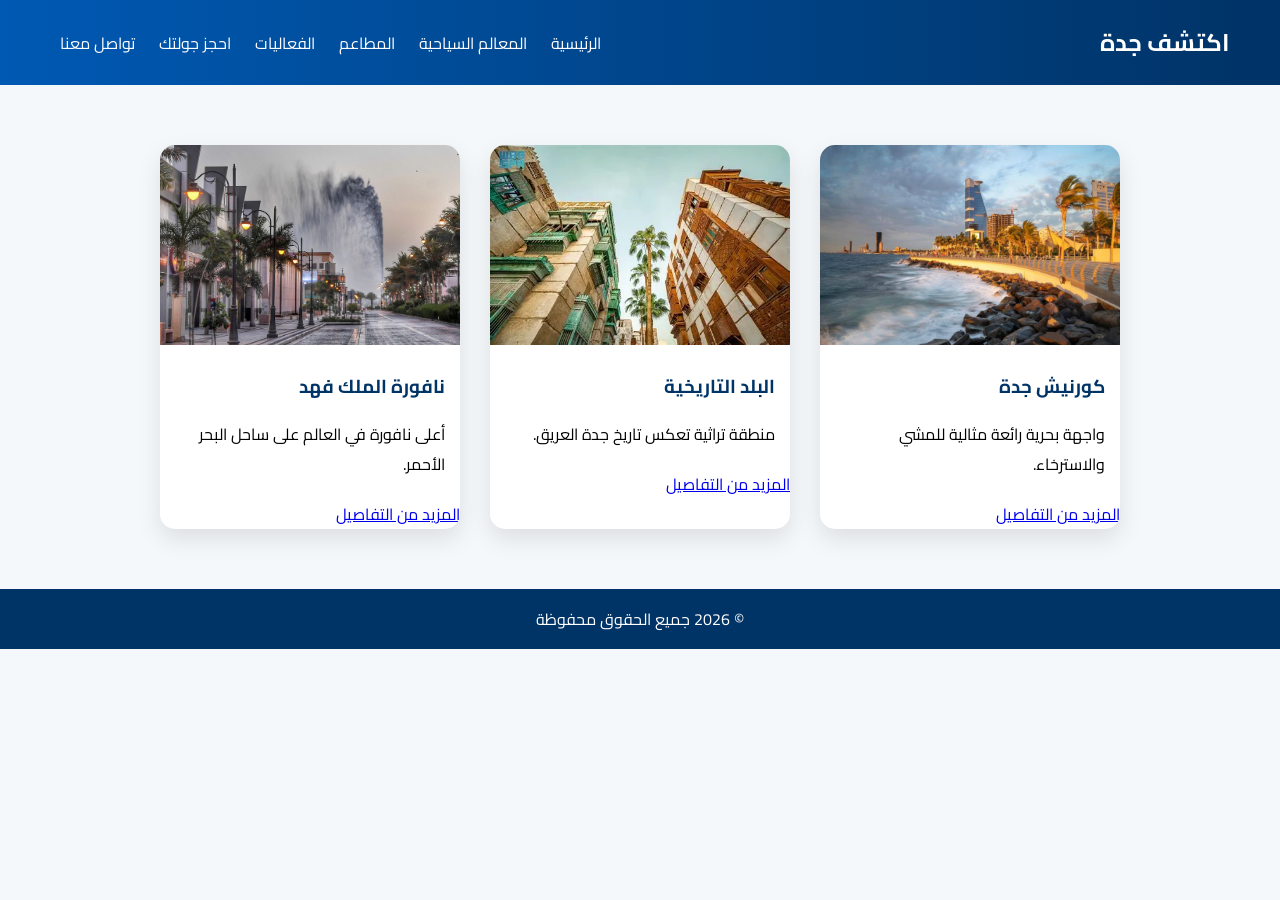
==== attractions.html @ ce53da72 "Add files via upload" ====
<!DOCTYPE html>
<html lang="ar">
<head>
    <meta charset="UTF-8">
    <title>المعالم السياحية</title>
    <link rel="stylesheet" href="style.css">
</head>
<body>

<header>
    <div class="logo">اكتشف جدة</div>
    <nav>
        <a href="index.html">الرئيسية</a>
        <a href="attractions.html">المعالم السياحية</a>
        <a href="restaurants.html">المطاعم</a>
        <a href="events.html">الفعاليات</a>
        <a href="booking.html">احجز جولتك</a>
        <a href="contact.html">تواصل معنا</a>
    </nav>
</header>

<section class="cards-container">

    <div class="card">
        <img src="images/corniche.jpg" alt="كورنيش جدة">
        <h3>كورنيش جدة</h3>
        <p>واجهة بحرية رائعة مثالية للمشي والاسترخاء.</p>
        <a href="corniche.html" class="details-btn">المزيد من التفاصيل</a>
    </div>

    <div class="card">
        <img src="images/albalad.jpg" alt="البلد">
        <h3>البلد التاريخية</h3>
        <p>منطقة تراثية تعكس تاريخ جدة العريق.</p>
        <a href="albalad.html" class="details-btn">المزيد من التفاصيل</a>
    </div>

    <div class="card">
        <img src="images/fountain.jpg" alt="نافورة الملك فهد">
        <h3>نافورة الملك فهد</h3>
        <p>أعلى نافورة في العالم على ساحل البحر الأحمر.</p>
        <a href="fountain.html" class="details-btn">المزيد من التفاصيل</a>
    </div>

</section>

<footer>
    <p>© 2026 جميع الحقوق محفوظة</p>
</footer>

</body>
</html>
---- style.css ----
@import url('https://fonts.googleapis.com/css2?family=Cairo:wght@400;700&display=swap');

* {
    margin: 0;
    padding: 0;
    box-sizing: border-box;
}

body {
    font-family: 'Cairo', sans-serif;
    direction: rtl;
    background-color: #f4f8fb;
}

/* ===== الهيدر ===== */
header {
    background: linear-gradient(to left, #003366, #0059b3);
    color: white;
    padding: 20px 50px;
    display: flex;
    justify-content: space-between;
    align-items: center;
}

.logo {
    font-size: 24px;
    font-weight: bold;
}

nav a {
    color: white;
    margin: 0 10px;
    text-decoration: none;
    transition: 0.3s;
}

nav a:hover {
    color: #ffd700;
}

/* ===== الهيرو ===== */
.hero {
    height: 90vh;
    background: url("images/jeddah.jpg") center/cover no-repeat;
    display: flex;
    justify-content: center;
    align-items: center;
    text-align: center;
    color: white;
}

.hero-content {
    background: rgba(0,0,0,0.5);
    padding: 40px;
    border-radius: 10px;
    animation: fadeIn 2s ease-in-out;
}

.hero h1 {
    font-size: 45px;
    margin-bottom: 20px;
}

.hero p {
    margin-bottom: 20px;
    font-size: 18px;
}

.btn {
    background-color: #ffd700;
    color: black;
    padding: 10px 25px;
    text-decoration: none;
    border-radius: 30px;
    transition: 0.3s;
}

.btn:hover {
    background-color: white;
}

/* ===== نبذة ===== */
.about {
    padding: 60px;
    text-align: center;
}

.about h2 {
    margin-bottom: 20px;
    color: #003366;
}

/* ===== الكروت ===== */
.cards-container {
    display: flex;
    justify-content: center;
    gap: 30px;
    padding: 60px;
    flex-wrap: wrap;
}

.card {
    background: white;
    width: 300px;
    border-radius: 15px;
    overflow: hidden;
    box-shadow: 0 10px 25px rgba(0,0,0,0.1);
    transition: 0.4s;
}

.card:hover {
    transform: translateY(-10px);
}

.card img {
    width: 100%;
    height: 200px;
    object-fit: cover;
}

.card h3 {
    margin: 15px;
    color: #003366;
}

.card p {
    margin: 0 15px 20px;
}

/* ===== الفوتر ===== */
footer {
    background: #003366;
    color: white;
    text-align: center;
    padding: 15px;
}

/* ===== انيميشن ===== */
@keyframes fadeIn {
    from {opacity: 0;}
    to {opacity: 1;}
}
.page-title {
    text-align: center;
    padding: 50px;
    background: linear-gradient(to left, #003366, #0059b3);
    color: white;
}

.page-title h1 {
    font-size: 35px;
}
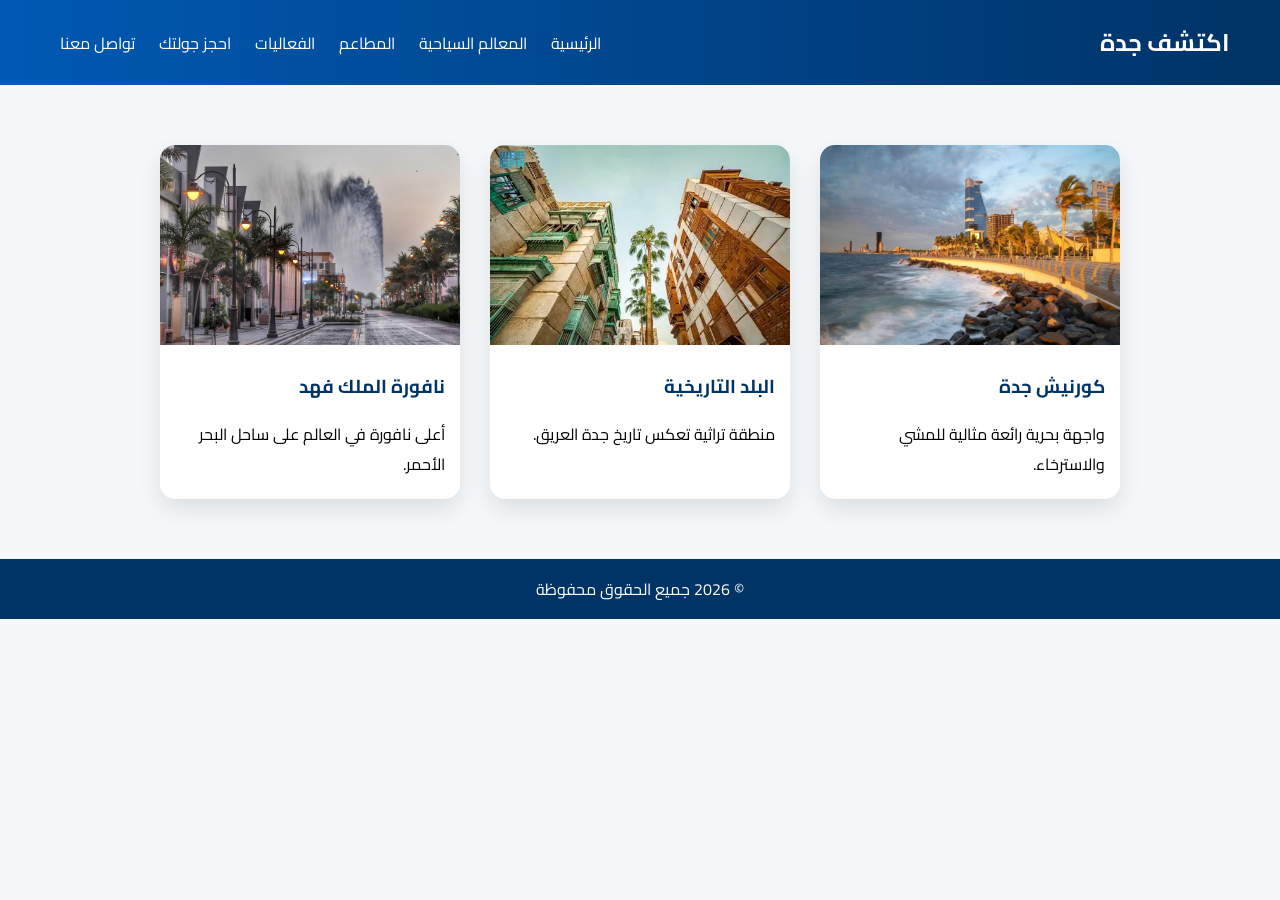
==== commit 5829dab6: "Add files via upload" ====
--- a/attractions.html
+++ b/attractions.html
@@ -25,21 +25,18 @@
         <img src="images/corniche.jpg" alt="كورنيش جدة">
         <h3>كورنيش جدة</h3>
         <p>واجهة بحرية رائعة مثالية للمشي والاسترخاء.</p>
-        <a href="corniche.html" class="details-btn">المزيد من التفاصيل</a>
     </div>
 
     <div class="card">
         <img src="images/albalad.jpg" alt="البلد">
         <h3>البلد التاريخية</h3>
         <p>منطقة تراثية تعكس تاريخ جدة العريق.</p>
-        <a href="albalad.html" class="details-btn">المزيد من التفاصيل</a>
     </div>
 
     <div class="card">
         <img src="images/fountain.jpg" alt="نافورة الملك فهد">
         <h3>نافورة الملك فهد</h3>
         <p>أعلى نافورة في العالم على ساحل البحر الأحمر.</p>
-        <a href="fountain.html" class="details-btn">المزيد من التفاصيل</a>
     </div>
 
 </section>
--- a/style.css
+++ b/style.css
@@ -1,3 +1,6 @@
+/* ===================================
+   الخط والإعدادات العامة
+=================================== */
 @import url('https://fonts.googleapis.com/css2?family=Cairo:wght@400;700&display=swap');
 
 * {
@@ -12,7 +15,10 @@
     background-color: #f4f8fb;
 }
 
-/* ===== الهيدر ===== */
+
+/* ===================================
+   الهيدر والتنقل (جميع الصفحات)
+=================================== */
 header {
     background: linear-gradient(to left, #003366, #0059b3);
     color: white;
@@ -38,7 +44,12 @@
     color: #ffd700;
 }
 
-/* ===== الهيرو ===== */
+
+/* ===================================
+   الصفحة الرئيسية
+=================================== */
+
+/* صورة الغلاف */
 .hero {
     height: 90vh;
     background: url("images/jeddah.jpg") center/cover no-repeat;
@@ -66,20 +77,7 @@
     font-size: 18px;
 }
 
-.btn {
-    background-color: #ffd700;
-    color: black;
-    padding: 10px 25px;
-    text-decoration: none;
-    border-radius: 30px;
-    transition: 0.3s;
-}
-
-.btn:hover {
-    background-color: white;
-}
-
-/* ===== نبذة ===== */
+/* قسم من نحن */
 .about {
     padding: 60px;
     text-align: center;
@@ -90,7 +88,10 @@
     color: #003366;
 }
 
-/* ===== الكروت ===== */
+
+/* ===================================
+   بطاقات المطاعم والفعاليات
+=================================== */
 .cards-container {
     display: flex;
     justify-content: center;
@@ -127,7 +128,145 @@
     margin: 0 15px 20px;
 }
 
-/* ===== الفوتر ===== */
+
+/* ===================================
+   زر عام (يستخدم في كل الصفحات)
+=================================== */
+.btn {
+    display: inline-block;
+    background-color: #0d6efd;
+    color: white;
+    padding: 8px 15px;
+    border-radius: 5px;
+    text-decoration: none;
+    transition: 0.3s;
+}
+
+.btn:hover {
+    background-color: #084298;
+}
+
+
+/* ===================================
+   صفحة عنوان داخلي (مثل احجز جولتك)
+=================================== */
+.page-title {
+    text-align: center;
+    padding: 50px;
+    background: linear-gradient(to left, #003366, #0059b3);
+    color: white;
+}
+
+.page-title h1 {
+    font-size: 35px;
+}
+
+
+/* ===================================
+   صفحة الحجز
+=================================== */
+.booking-section {
+    padding: 60px 20px;
+    text-align: center;
+}
+
+.booking-form {
+    max-width: 500px;
+    margin: auto;
+    background: white;
+    padding: 30px;
+    border-radius: 15px;
+    box-shadow: 0 8px 20px rgba(0,0,0,0.1);
+    text-align: right;
+}
+
+.booking-form label {
+    display: block;
+    margin-top: 15px;
+    font-weight: bold;
+}
+
+.booking-form input,
+.booking-form select,
+.booking-form textarea {
+    width: 100%;
+    padding: 10px;
+    margin-top: 5px;
+    border-radius: 8px;
+    border: 1px solid #ccc;
+}
+
+.booking-form button {
+    margin-top: 20px;
+    width: 100%;
+    padding: 12px;
+    background: #0d6efd;
+    color: white;
+    border: none;
+    border-radius: 8px;
+    font-size: 16px;
+    cursor: pointer;
+    transition: 0.3s;
+}
+
+.booking-form button:hover {
+    background: #084298;
+}
+
+
+/* ===================================
+   صفحة تواصل معنا
+=================================== */
+.contact-section {
+    padding: 60px 20px;
+    text-align: center;
+}
+
+.contact-form {
+    max-width: 500px;
+    margin: auto;
+    background: white;
+    padding: 30px;
+    border-radius: 15px;
+    box-shadow: 0 8px 20px rgba(0,0,0,0.1);
+    text-align: right;
+}
+contact-form label {
+    display: block;
+    margin-top: 15px;
+    font-weight: bold;
+}
+
+.contact-form input,
+.contact-form textarea {
+    width: 100%;
+    padding: 10px;
+    margin-top: 5px;
+    border-radius: 8px;
+    border: 1px solid #ccc;
+}
+
+.contact-form button {
+    margin-top: 20px;
+    width: 100%;
+    padding: 12px;
+    background: #0d6efd;
+    color: white;
+    border: none;
+    border-radius: 8px;
+    font-size: 16px;
+    cursor: pointer;
+    transition: 0.3s;
+}
+
+.contact-form button:hover {
+    background: #084298;
+}
+
+
+/* ===================================
+   الفوتر
+=================================== */
 footer {
     background: #003366;
     color: white;
@@ -135,18 +274,11 @@
     padding: 15px;
 }
 
-/* ===== انيميشن ===== */
+
+/* ===================================
+   أنيميشن
+=================================== */
 @keyframes fadeIn {
     from {opacity: 0;}
     to {opacity: 1;}
-}
-.page-title {
-    text-align: center;
-    padding: 50px;
-    background: linear-gradient(to left, #003366, #0059b3);
-    color: white;
-}
-
-.page-title h1 {
-    font-size: 35px;
 }
